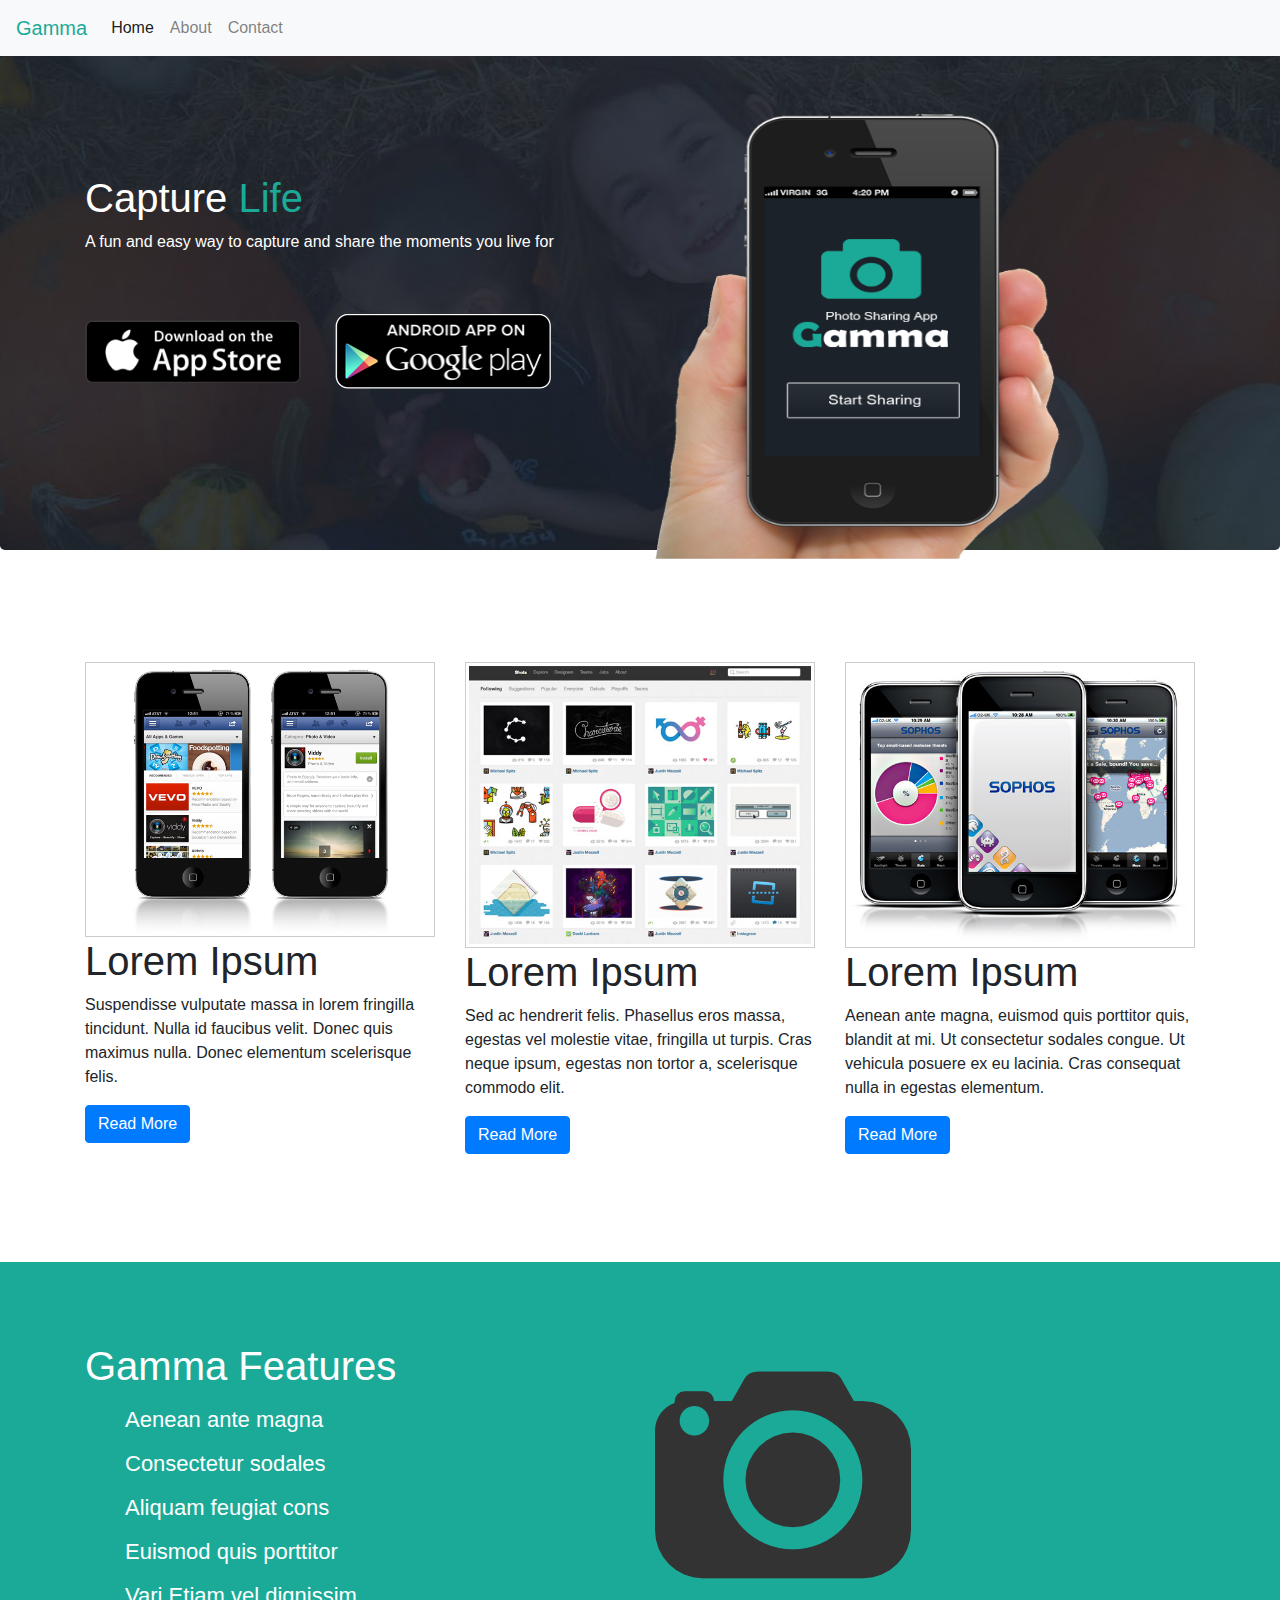
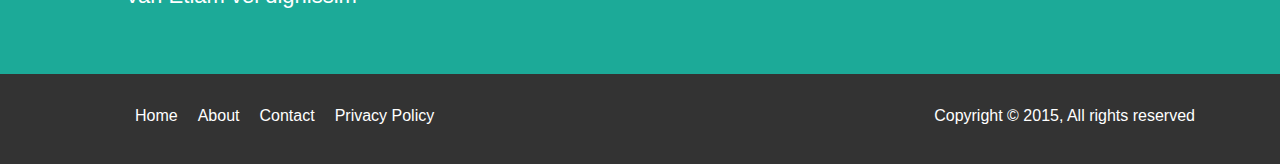
==== app_salespage/index.html @ 5323b113 "Gamma App Sale Website" ====
<!doctype html>
<html lang="en">
    <head>
        <meta charset="utf-8">
        <meta name="viewport" content="width=device-width, initial-scale=1, shrink-to-fit=no">
        <meta name="description" content="">
        <meta name="author" content="Mark Otto, Jacob Thornton, and Bootstrap contributors">
        <meta name="generator" content="Jekyll v4.0.1">
        <title>Gamma: Photo Sharing App</title>

        <link rel="canonical" href="https://getbootstrap.com/docs/4.5/examples/starter-template/">

        <!-- Bootstrap core CSS -->
        <link href="css/bootstrap.css" rel="stylesheet">
        <link rel="stylesheet" href="https://use.fontawesome.com/releases/v5.7.0/css/all.css" integrity="sha384-lZN37f5QGtY3VHgisS14W3ExzMWZxybE1SJSEsQp9S+oqd12jhcu+A56Ebc1zFSJ" crossorigin="anonymous">

        <!-- Custom styles for this template -->
        <link href="css/styles.css" rel="stylesheet">
    </head>
    <body>
      <!-- This is a navbar -->
      <nav class="navbar navbar-expand-md navbar-light bg-light fixed-top">
            <a class="navbar-brand em-text" href="#">Gamma</a>
            <button class="navbar-toggler" type="button" data-toggle="collapse" data-target="#navbarsExampleDefault" aria-controls="navbarsExampleDefault" aria-expanded="false" aria-label="Toggle navigation">
              <span class="navbar-toggler-icon"></span>
            </button>
            <div class="collapse navbar-collapse" id="navbarsExampleDefault">
                  <ul class="navbar-nav mr-auto">
                    <li class="nav-item active">
                      <a class="nav-link" href="#">Home <span class="sr-only">(current)</span></a>
                    </li>
                    <li class="nav-item">
                      <a class="nav-link" href="about.html">About</a>
                    </li>
                    <li class="nav-item">
                      <a class="nav-link" href="contact.html">Contact</a>
                    </li>
                  </ul>
            </div>
    </nav>
    <!--  This is the jumbotron -->
    <div class="jumbotron">
        <div class="container">
          <div class="row">
            <div class="col-md-6 col-sm-12">
              <h1>Capture <span class="em-text">Life</span> </h1>
              <p>A fun and easy way to capture and share the moments you live for </p>
              <a href="#"><img class="app-btn" src="img/icon_app_store.png" alt=""></a>
              <a href="#"><img class="app-btn" src="img/icon_google_play.png" alt=""></a>
            </div>
            <div class="col-md-6 col-sm-0">
              <img src="img/site_phone.png" alt="" width="75%" height="445" class="phone">
            </div>
         </div>
        </div>
    </div>

<!-- This is the first section -->
    <section id="middle">
        <div class="container">
             <div class="row">
                  <div class="col-md-4">
                    <img src="img/demo1.png" class="demo" alt="demo1 image">
                    <h1>Lorem Ipsum</h1>
                    <p>Suspendisse vulputate massa in lorem fringilla tincidunt. Nulla id faucibus velit. Donec quis maximus nulla.
                       Donec elementum scelerisque felis.</p>
                    <a href="#" class="btn btn-primary">Read More</a>
                  </div>
                  <div class="col-md-4">
                    <img src="img/demo3.jpg" class="demo" alt="demo1 image">
                    <h1>Lorem Ipsum</h1>
                    <p>Sed ac hendrerit felis.
                       Phasellus eros massa, egestas vel molestie vitae, fringilla ut turpis. Cras neque ipsum, egestas non tortor a, scelerisque commodo elit.</p>
                    <a href="#" class="btn btn-primary">Read More</a>
                  </div>
                  <div class="col-md-4">
                    <img src="img/demo2.jpg" class="demo" alt="demo1 image">
                    <h1>Lorem Ipsum</h1>
                    <p>Aenean ante magna, euismod quis porttitor quis, blandit at mi.
                       Ut consectetur sodales congue. Ut vehicula posuere ex eu lacinia. Cras consequat nulla in egestas elementum.</p>
                    <a href="#" class="btn btn-primary">Read More</a>
                  </div>
              </div>
         </div>
    </section>
    <br />
    <br />
<!-- This is the second section -->
    <section id="feature">
        <div class="container">
            <div class="row">
               <div class="col-md-6">
                  <h1>Gamma Features</h1>
                  <ul>
                    <li><i class="fas fa-cloud"></i> Aenean ante magna</li>
                    <li><i class="fas fa-cloud"></i> Consectetur sodales</li>
                    <li><i class="fas fa-cloud"></i> Aliquam feugiat cons</li>
                    <li><i class="fas fa-cloud"></i> Euismod quis porttitor</li>
                    <li><i class="fas fa-cloud"></i> Vari Etiam vel dignissim</li>
                  </ul>
              </div>
              <div class="col-md-6">
                  <img src="img/logo.png" class="big-logo" alt="">
              </div>
          </div>
      </div>
   </section>
<!-- this is the footer -->
   <footer>
      <div class="container">
          <div class="row">
              <div class="col-md-6">
                  <ul>
                    <li><a href="#">Home </a></li>
                    <li><a href="#">About </a></li>
                    <li><a href="#">Contact </a></li>
                    <li><a href="#">Privacy Policy</a></li>
                  </ul>
              </div>
              <div class="col-md-6">
                  <p>Copyright &copy; 2015, All rights reserved</p>
            </div>
        </div>
    </div>
 </footer>
</body>
<script src="https://code.jquery.com/jquery-3.5.1.slim.min.js" integrity="sha384-DfXdz2htPH0lsSSs5nCTpuj/zy4C+OGpamoFVy38MVBnE+IbbVYUew+OrCXaRkfj" crossorigin="anonymous"></script>
      <script>window.jQuery || document.write('<script src="/docs/4.5/assets/js/vendor/jquery.slim.min.js"><\/script>')</script><script src="/docs/4.5/dist/js/bootstrap.bundle.min.js" integrity="sha384-1CmrxMRARb6aLqgBO7yyAxTOQE2AKb9GfXnEo760AUcUmFx3ibVJJAzGytlQcNXd" crossorigin="anonymous"></script></body>
      <script src="https://ajax.googleapis.com/ajax/libs/jquery/1.11.1/jquery.min.js"></script>
      <script src="js/bootstrap.js"></script>
</html>
---- app_salespage/css/styles.css ----
/* this is for body */
body {
  padding-top: 50px;
}

.em-text{
  color: #1caa98 !important;
}
.col-md-4{
  margin-bottom: 20px;
}

/* this is for jumbotrons */
.jumbotron{
  background: #1caa98 url(../img/site_showcase_bg.jpg) no-repeat top center;
  color: #fff;
  height: 500px;
  overflow: none;
}

.jumbotron h1{
	margin-top:60px;
}

.jumbotron img.app-btn{
  width: 40%;
  margin-right: 30px;
}

.jumbotron p{
  margin-bottom: 60px;
}

img.demo{
  width: 100%;
  padding: 3px;
  border: 1px solid #ccc
}

/* this is for sections */
section{
  padding: 80px 0px 40px 0px;
}

section#feature{
  background: #1caa98;
  color: #fff;
  height: 100%;
  overflow: auto;
}
section#feature ul li{
  font-size: 22px;
  list-style: none;
  line-height: 2.0em;
}

section#title-bar{
  padding: 0;
  height: 80px;
  background: #1caa98;
  color: #fff;
}

section#title-bar h1{
  margin-top: 20px;
  margin-bottom: 20px;
}
/* this is for footer */
footer{
  background: #333;
  color: #fff;
  padding: 30px 0 20px 0;
}
footer li{
  float:left;
  padding: 0 10px 0 10px;
  list-style: none;
}
footer a{
  color: #fff;
}

footer p{
  float: right;
}

/* Media Queries */
@media(max-width: 1200px){

}

@media(max-width: 991px){
  .phone{
    display: none;
  }
}
@media(min-width: 768px) and (max-width: 990px){
  .jumbotron img.app-btn{
    width: 30%;
  }
  .jumbotron{
    height: 400px !important;
    background-size: 100% 100%;
  }
  .jumbotron h1{
    margin-top: 10px;
  }
}
@media(max-width: 768px){
  .jumbotron{
    height: 350px !important;
    background-size: 100% 100%;
  }
  .jumbotron h1{
    margin-top: 10px;
  }
}
@media(max-width: 500px){
  .jumbotron{
    height: 350px !important;
    background-image: none;
  }
}
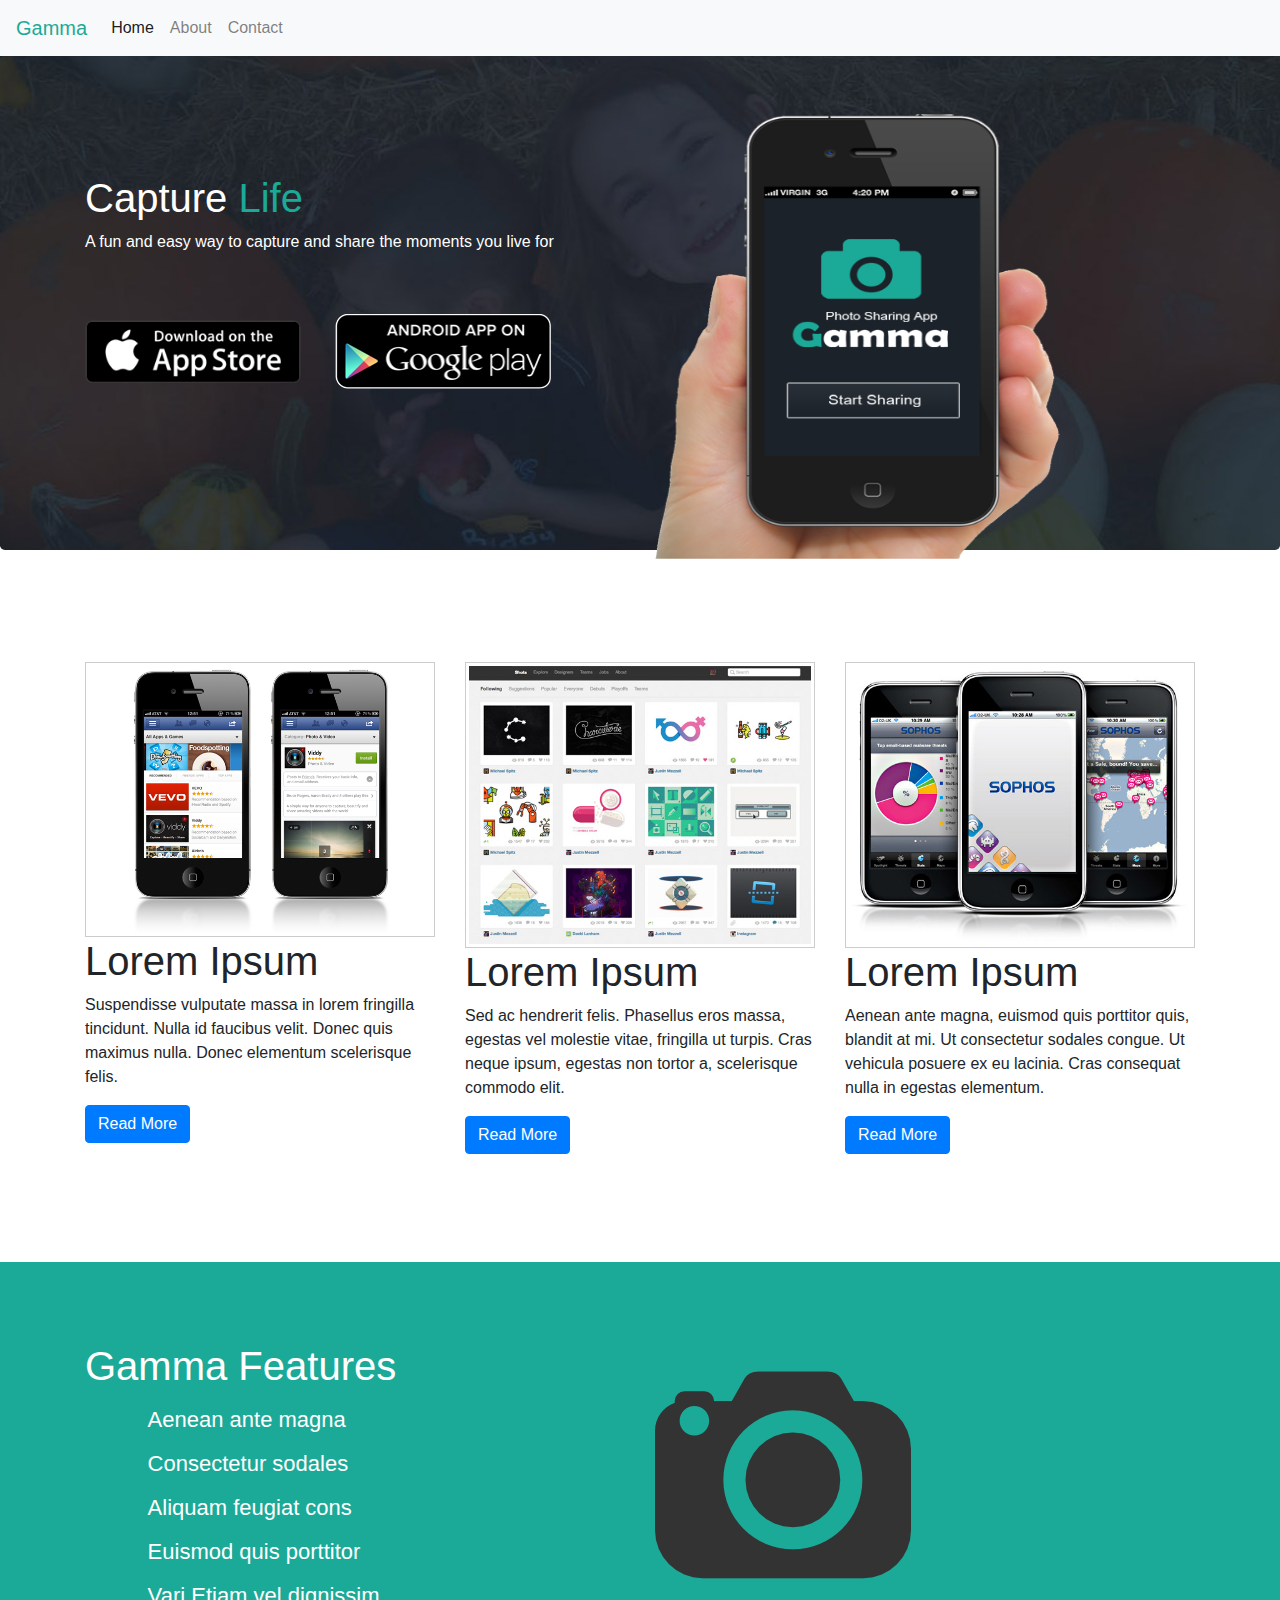
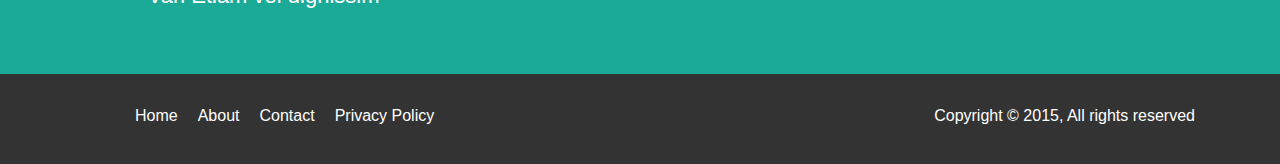
==== commit 9ffd963d: "Portfolio Page" ====
--- a/app_salespage/index.html
+++ b/app_salespage/index.html
@@ -13,7 +13,8 @@
         <!-- Bootstrap core CSS -->
         <link href="css/bootstrap.css" rel="stylesheet">
         <link rel="stylesheet" href="https://use.fontawesome.com/releases/v5.7.0/css/all.css" integrity="sha384-lZN37f5QGtY3VHgisS14W3ExzMWZxybE1SJSEsQp9S+oqd12jhcu+A56Ebc1zFSJ" crossorigin="anonymous">
-
+        <link rel="stylesheet" href="https://cdnjs.cloudflare.com/ajax/libs/font-awesome/4.7.0/css/font-awesome.min.css">
+        </head>
         <!-- Custom styles for this template -->
         <link href="css/styles.css" rel="stylesheet">
     </head>
@@ -124,8 +125,8 @@
     </div>
  </footer>
 </body>
-<script src="https://code.jquery.com/jquery-3.5.1.slim.min.js" integrity="sha384-DfXdz2htPH0lsSSs5nCTpuj/zy4C+OGpamoFVy38MVBnE+IbbVYUew+OrCXaRkfj" crossorigin="anonymous"></script>
-      <script>window.jQuery || document.write('<script src="/docs/4.5/assets/js/vendor/jquery.slim.min.js"><\/script>')</script><script src="/docs/4.5/dist/js/bootstrap.bundle.min.js" integrity="sha384-1CmrxMRARb6aLqgBO7yyAxTOQE2AKb9GfXnEo760AUcUmFx3ibVJJAzGytlQcNXd" crossorigin="anonymous"></script></body>
-      <script src="https://ajax.googleapis.com/ajax/libs/jquery/1.11.1/jquery.min.js"></script>
-      <script src="js/bootstrap.js"></script>
-</html>
+  <script src="https://code.jquery.com/jquery-3.5.1.slim.min.js" integrity="sha384-DfXdz2htPH0lsSSs5nCTpuj/zy4C+OGpamoFVy38MVBnE+IbbVYUew+OrCXaRkfj" crossorigin="anonymous"></script>
+  <script>window.jQuery || document.write('<script src="/docs/4.5/assets/js/vendor/jquery.slim.min.js"><\/script>')</script><script src="/docs/4.5/dist/js/bootstrap.bundle.min.js" integrity="sha384-1CmrxMRARb6aLqgBO7yyAxTOQE2AKb9GfXnEo760AUcUmFx3ibVJJAzGytlQcNXd" crossorigin="anonymous"></script></body>
+  <script src="https://ajax.googleapis.com/ajax/libs/jquery/1.11.1/jquery.min.js"></script>
+  <script src="js/bootstrap.js"></script>
+  </html>
